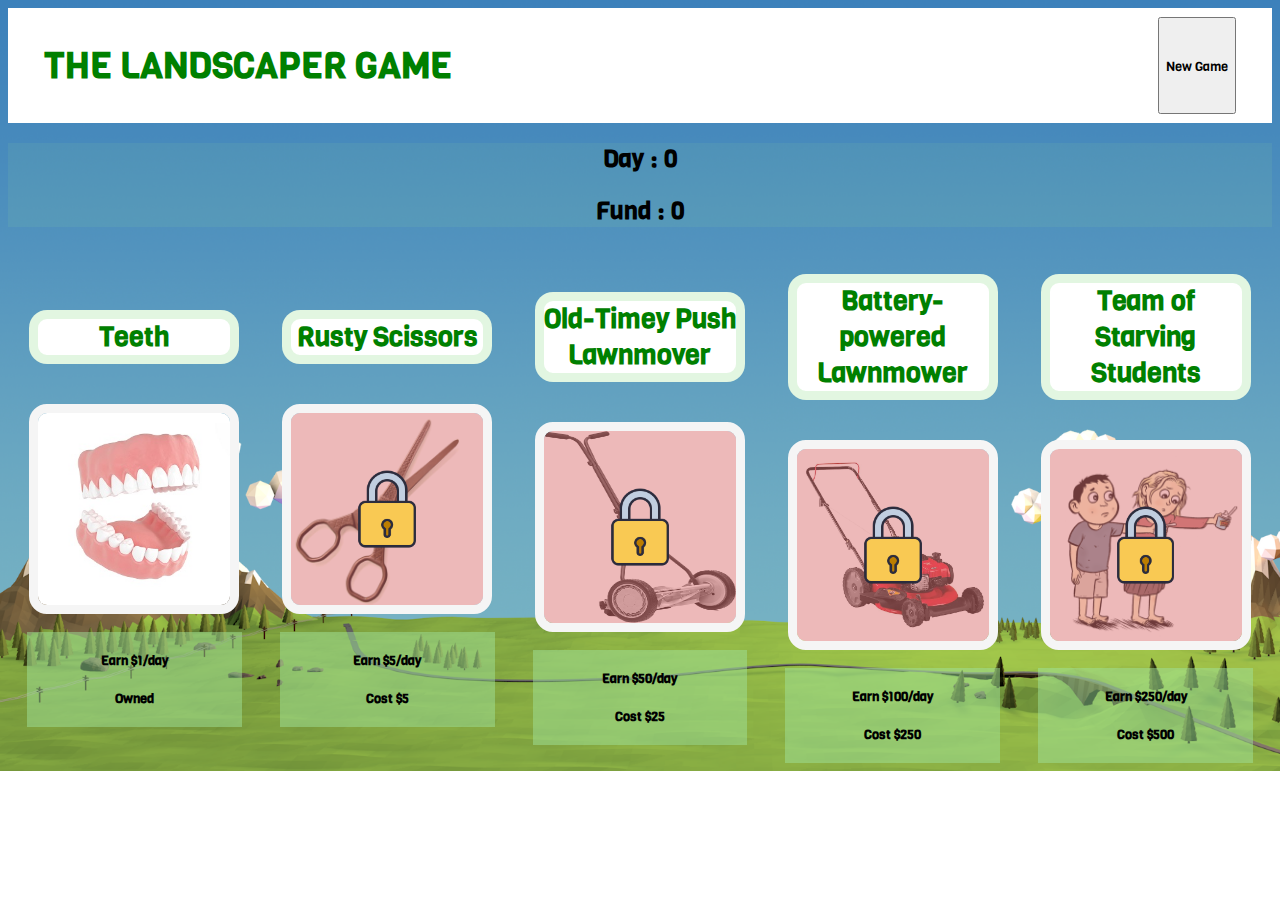
==== landscaper/index.html @ 4bd2e150 "landscaper basic done" ====
<!DOCTYPE html>
<html lang="en">
  <head>
    <meta charset="UTF-8" />
    <meta name="viewport" content="width=device-width, initial-scale=1.0" />
    <title>Landscaper</title>
    <link rel="stylesheet" href="style.css" />
    <link
      href="https://cdn.jsdelivr.net/npm/bootstrap@5.0.0-alpha3/dist/css/bootstrap.min.css"
      rel="stylesheet"
      integrity="sha384-CuOF+2SnTUfTwSZjCXf01h7uYhfOBuxIhGKPbfEJ3+FqH/s6cIFN9bGr1HmAg4fQ"
      crossorigin="anonymous"
    />
    <script src="app.js"></script>
  </head>
  <body>
    <div class="header">
      <h1 id="header">The Landscaper Game</h1>
      <button
        type="button"
        class="btn btn-outline-success"
        onclick="initializeGame()"
      >
        New Game
      </button>
    </div>
    <div class="resources">
      <h2>Day : <span id="day">0</span></h2>
      <h2>Fund : <span id="fund">0</span></h2>
    </div>
    <div class="toolkit-container">
      <div class="tool-container" id="teeth" onclick="toolClicked('teeth')">
        <h2 class="tool-name">Teeth</h2>
        <div class="tool-overlay">
          <img
            class="tools tool-container"
            src="./images/teeth.png"
            alt="teeth"
          />
        </div>

        <div class="tool-footer">
          <h2>Earn $1/day</h2>
          <h2>Owned</h2>
        </div>
      </div>
      <div
        class="tool-container"
        id="scissors"
        onclick="toolClicked('scissors')"
      >
        <h2 class="tool-name">Rusty Scissors</h2>
        <div class="tool-overlay">
          <img class="tools" src="./images/scissors.png" alt="scissors" />
          <div class="overlay-bg" id="bought-scissors"></div>
          <img
            class="lock"
            id="lock-scissors"
            src="./images/lock.png"
            alt="lock"
          />
        </div>
        <div class="tool-footer">
          <h2>Earn $5/day</h2>
          <h2>Cost $5</h2>
        </div>
      </div>
      <div
        class="tool-container"
        id="oldLawnmover"
        onclick="toolClicked('oldLawnmover')"
      >
        <h2 class="tool-name">Old-Timey Push Lawnmover</h2>
        <div class="tool-overlay">
          <img class="tools" src="./images/m-lawnmover.png" alt="m-lawnmover" />
          <div class="overlay-bg" id="bought-oldLawnmover"></div>
          <img
            class="lock"
            id="lock-oldLawnmover"
            src="./images/lock.png"
            alt="lock"
          />
        </div>
        <div class="tool-footer">
          <h2>Earn $50/day</h2>
          <h2>Cost $25</h2>
        </div>
      </div>
      <div
        class="tool-container"
        id="batteryLawnmover"
        onclick="toolClicked('batteryLawnmover')"
      >
        <h2 class="tool-name">Battery-powered Lawnmower</h2>
        <div class="tool-overlay">
          <img class="tools" src="./images/e-lawnmover.png" alt="e-lawnmover" />
          <div class="overlay-bg" id="bought-batteryLawnmover"></div>
          <img
            class="lock"
            id="lock-batteryLawnmover"
            src="./images/lock.png"
            alt="lock"
          />
        </div>
        <div class="tool-footer">
          <h2>Earn $100/day</h2>
          <h2>Cost $250</h2>
        </div>
      </div>
      <div
        class="tool-container"
        id="starvingStudents"
        onclick="toolClicked('starvingStudents')"
      >
        <h2 class="tool-name">Team of Starving Students</h2>
        <div class="tool-overlay">
          <img class="tools" src="./images/people.png" alt="people" />
          <div class="overlay-bg" id="bought-starvingStudents"></div>
          <img
            class="lock"
            id="lock-starvingStudents"
            src="./images/lock.png"
            alt="lock"
          />
        </div>
        <div class="tool-footer">
          <h2>Earn $250/day</h2>
          <h2>Cost $500</h2>
        </div>
      </div>
    </div>
  </body>
</html>
---- landscaper/style.css ----
@import url('https://fonts.googleapis.com/css2?family=Viga&display=swap');

* {
  font-family: 'Viga', sans-serif;
}

body {
  background-image: url('./images/background.png');
  background-size: cover;
  background-repeat: no-repeat;
}

.header {
  display: flex;
  justify-content: space-between;
  padding: 1vh 4vh;
  background-color: white;
}

#header {
  text-transform: uppercase;
  font-size: 4vh;
  color: green;
}

.resources {
  text-align: center;
  background-color: rgba(160, 226, 154, 0.1);
}

.toolkit-container {
  display: flex;
  flex-wrap: wrap;
  justify-content: space-around;
}

.tool-container {
  display: flex;
  flex-direction: column;
  justify-content: center;
  align-items: center;
}

.tool-overlay {
  position: relative;
  width: 15vw;
  height: 15vw;
  border-radius: 2vh;
  border: 1vh solid whitesmoke;
  margin: 2vh 2vh;
}

.tools {
  display: block;
  width: 100%;
  height: 100%;
  border-radius: 1vh;
}

.tool-name {
  width: 15vw;
  text-align: center;
  font-size: 3vh;
  margin-top: 3vh;
  background-color: white;
  color: green;
  border-radius: 2vh;
  border: 1vh solid rgba(160, 226, 154, 0.3);
}

.lock {
  position: absolute;
  width: 40%;
  height: 40%;
  left: 50%;
  top: 50%;
  transform: translate(-50%, -50%);
}

.overlay-bg {
  position: absolute;
  width: 100%;
  height: 100%;
  left: 0;
  top: 0;
  background-color: rgba(219, 116, 116, 0.5);
  border-radius: 1vh;
}

.remove-lock {
  display: none;
}

.tool-footer {
  width: 80%;
  padding: 1vh;
  display: flex;
  flex-direction: column;
  justify-content: center;
  align-items: center;
  background-color: rgba(160, 226, 154, 0.5);
}

.tool-footer > h2 {
  font-size: 1vw;
}
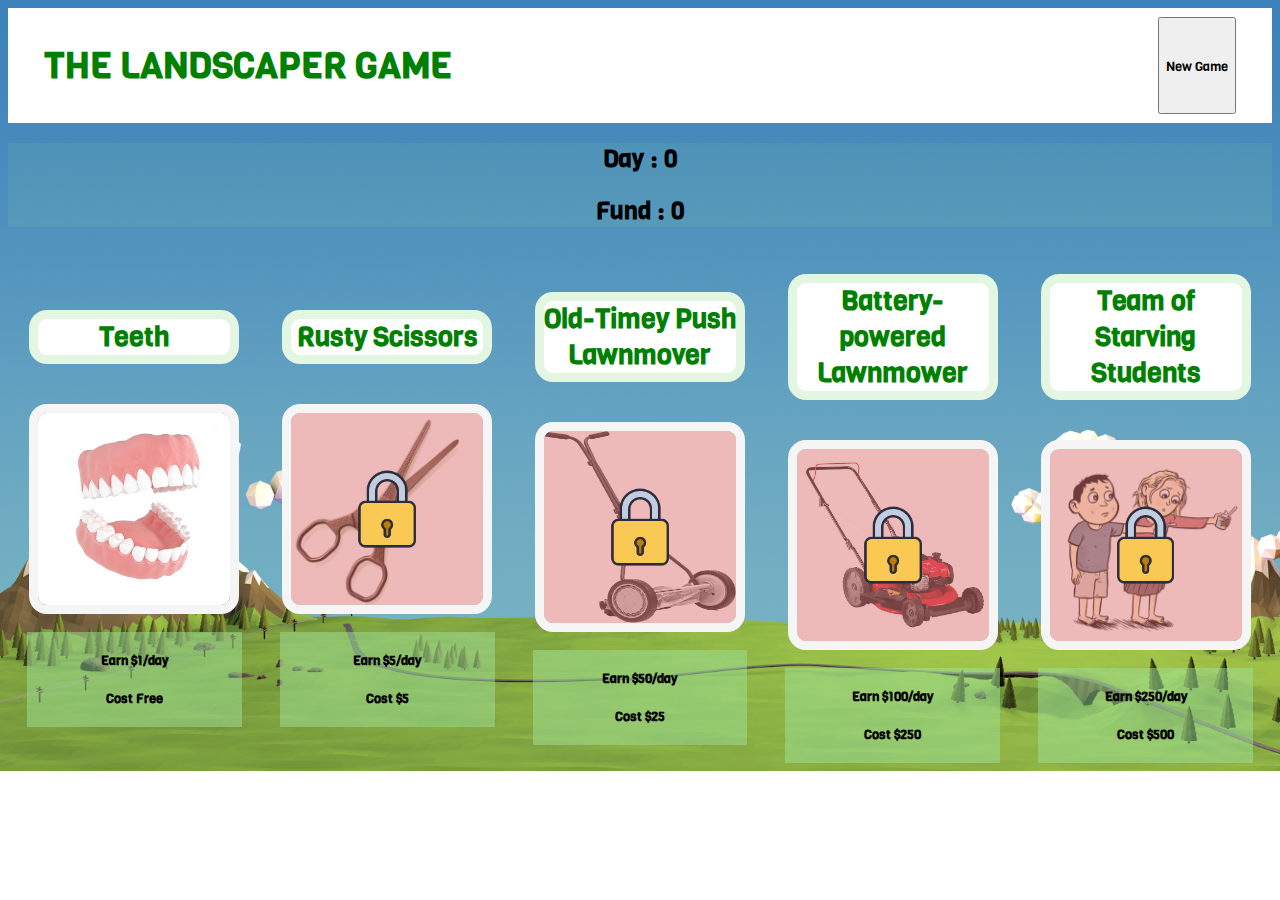
==== commit b82f35e5: "change owned to cost free" ====
--- a/landscaper/index.html
+++ b/landscaper/index.html
@@ -41,7 +41,7 @@
 
         <div class="tool-footer">
           <h2>Earn $1/day</h2>
-          <h2>Owned</h2>
+          <h2>Cost Free</h2>
         </div>
       </div>
       <div
